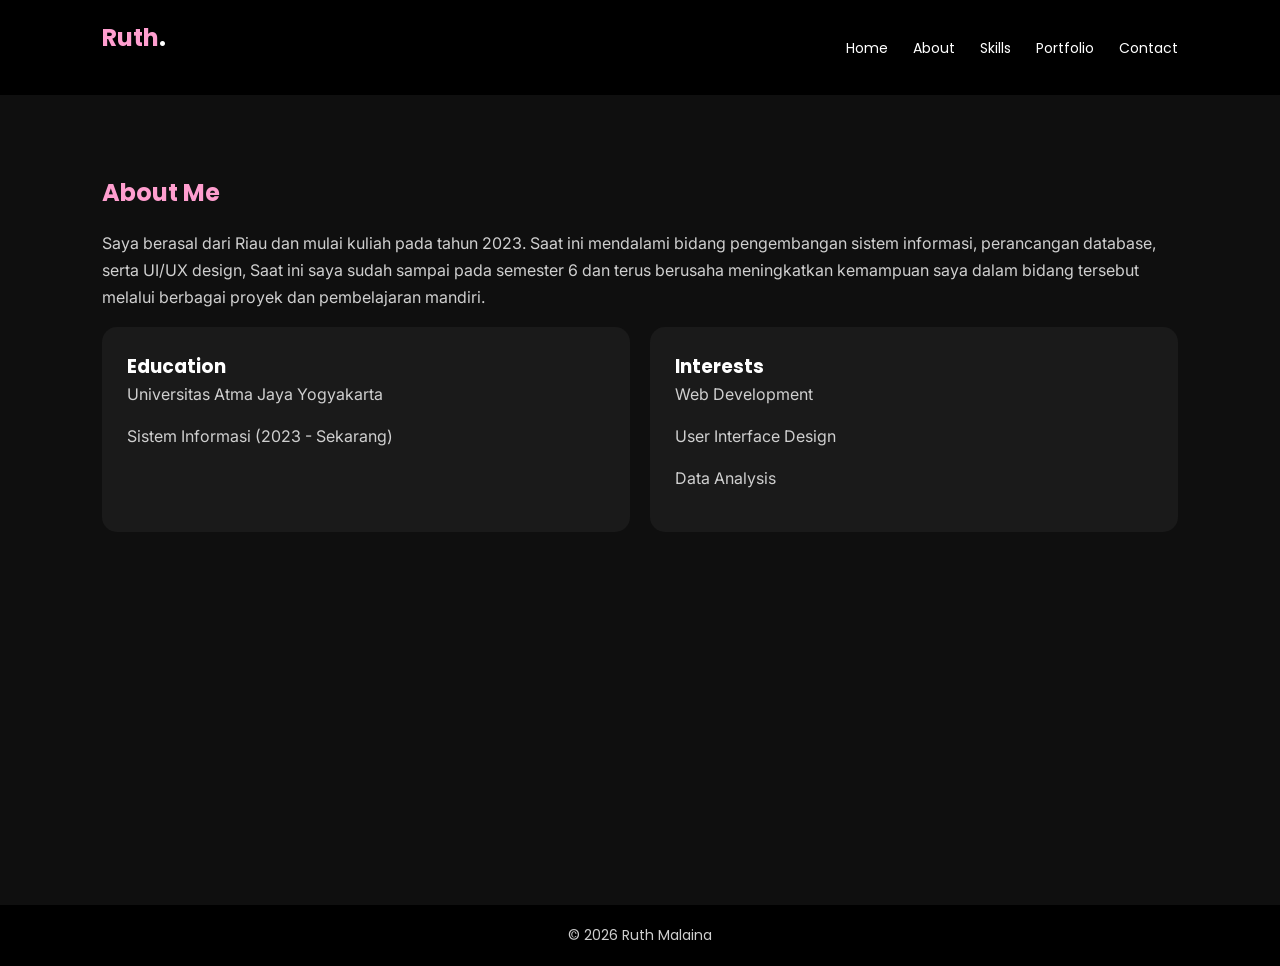
==== about.html @ 541fd56d "update" ====
<!DOCTYPE html>
<html>
<head>
  <title>About | Ruth Malaina</title>
  <link rel="stylesheet" href="style.css">
</head>
<body>

<nav>
  <h2 class="logo">Ruth<span>.</span></h2>
  <ul>
    <li><a href="index.html">Home</a></li>
    <li><a href="about.html">About</a></li>
    <li><a href="skills.html">Skills</a></li>
    <li><a href="portfolio.html">Portfolio</a></li>
    <li><a href="contact.html">Contact</a></li>
  </ul>
</nav>

<section>
  <h2>About Me</h2>
  <p>
    Saya berasal dari Riau dan mulai kuliah pada tahun 2023.
    Saat ini mendalami bidang pengembangan sistem informasi,
    perancangan database, serta UI/UX design,
    Saat ini saya sudah sampai pada semester 6 dan terus berusaha meningkatkan kemampuan saya
    dalam bidang tersebut melalui berbagai proyek dan pembelajaran mandiri.
    
  </p>

  <div class="grid">
    <div class="card">
      <h3>Education</h3>
      <p>Universitas Atma Jaya Yogyakarta</p>
      <p>Sistem Informasi (2023 - Sekarang)</p>
    </div>

    <div class="card">
      <h3>Interests</h3>
      <p>Web Development</p>
      <p>User Interface Design</p>
      <p>Data Analysis</p>
    </div>
  </div>
</section>

<footer>
  © 2026 Ruth Malaina
</footer>

</body>
</html>
---- style.css ----
@import url("https://fonts.googleapis.com/css2?family=Poppins:wght@600;700&family=Inter:wght@400;500&display=swap");

:root {
  --pink: #ff9ecf;
  --dark: #0f0f0f;
  --soft-dark: #1a1a1a;
  --gray: #cfcfcf;
}

* {
  margin: 0;
  padding: 0;
  box-sizing: border-box;
  font-family: "Poppins", sans-serif;
}

body {
  background: var(--dark);
  color: white;
}

/* NAVBAR */
nav {
  display: flex;
  justify-content: space-between;
  align-items: center;
  padding: 20px 8%;
  background: black;
}

.logo {
  color: var(--pink);
}

.logo span {
  color: white;
}

nav ul {
  display: flex;
  gap: 25px;
}

nav ul li {
  list-style: none;
}

nav ul li a {
  color: white;
  text-decoration: none;
  font-size: 14px;
  position: relative;
  transition: 0.3s;
}

nav ul li a:hover {
  color: var(--pink);
}

/* GENERAL SECTION */
section {
  padding: 80px 8%;
  min-height: 90vh;
}

h1, h2 {
  color: var(--pink);
  margin-bottom: 20px;
}

p {
  font-family: "Inter", sans-serif;
  color: var(--gray);
  line-height: 1.7;
  margin-bottom: 15px;
}

/* BUTTON */
.btn {
  display: inline-block;
  margin-top: 20px;
  padding: 12px 25px;
  background: var(--pink);
  color: black;
  border-radius: 30px;
  text-decoration: none;
  transition: 0.3s;
}

.btn:hover {
  background: white;
}

/* CARD */
.card {
  background: var(--soft-dark);
  padding: 25px;
  border-radius: 15px;
  margin-bottom: 20px;
  transition: 0.3s;
}

.card:hover {
  transform: translateY(-5px);
  background: #2a2a2a;
}

/* GRID */
.grid {
  display: grid;
  grid-template-columns: repeat(auto-fit, minmax(250px, 1fr));
  gap: 20px;
}

/* FOOTER */
footer {
  text-align: center;
  padding: 20px;
  background: black;
  font-size: 14px;
  color: var(--gray);

  /* ===================== */
/* HOME VERTICAL STYLE */
/* ===================== */

.home {
  display: flex;
  flex-direction: column;
  justify-content: center;
  align-items: center;
  height: 100vh;              /* full 1 layar */
  text-align: center;
  gap: 20px;
  padding: 40px 8%;
}

/* FOTO */
.home-image img {
  width: 180px;               /* diperkecil */
  height: 180px;
  object-fit: cover;
  border-radius: 50%;         /* jadi lingkaran */
  border: 4px solid var(--pink);
  box-shadow: 0 8px 20px rgba(0,0,0,0.5);
}

/* TEXT */
.home-content h1 {
  font-size: 36px;
  margin-top: 10px;
}

.home-content h2 {
  font-size: 18px;
  color: white;
}

.home-content p {
  max-width: 500px;
  font-size: 14px;
  margin: 0 auto;
}

/* BUTTON */
.home-content .btn {
  margin-top: 15px;
}
}
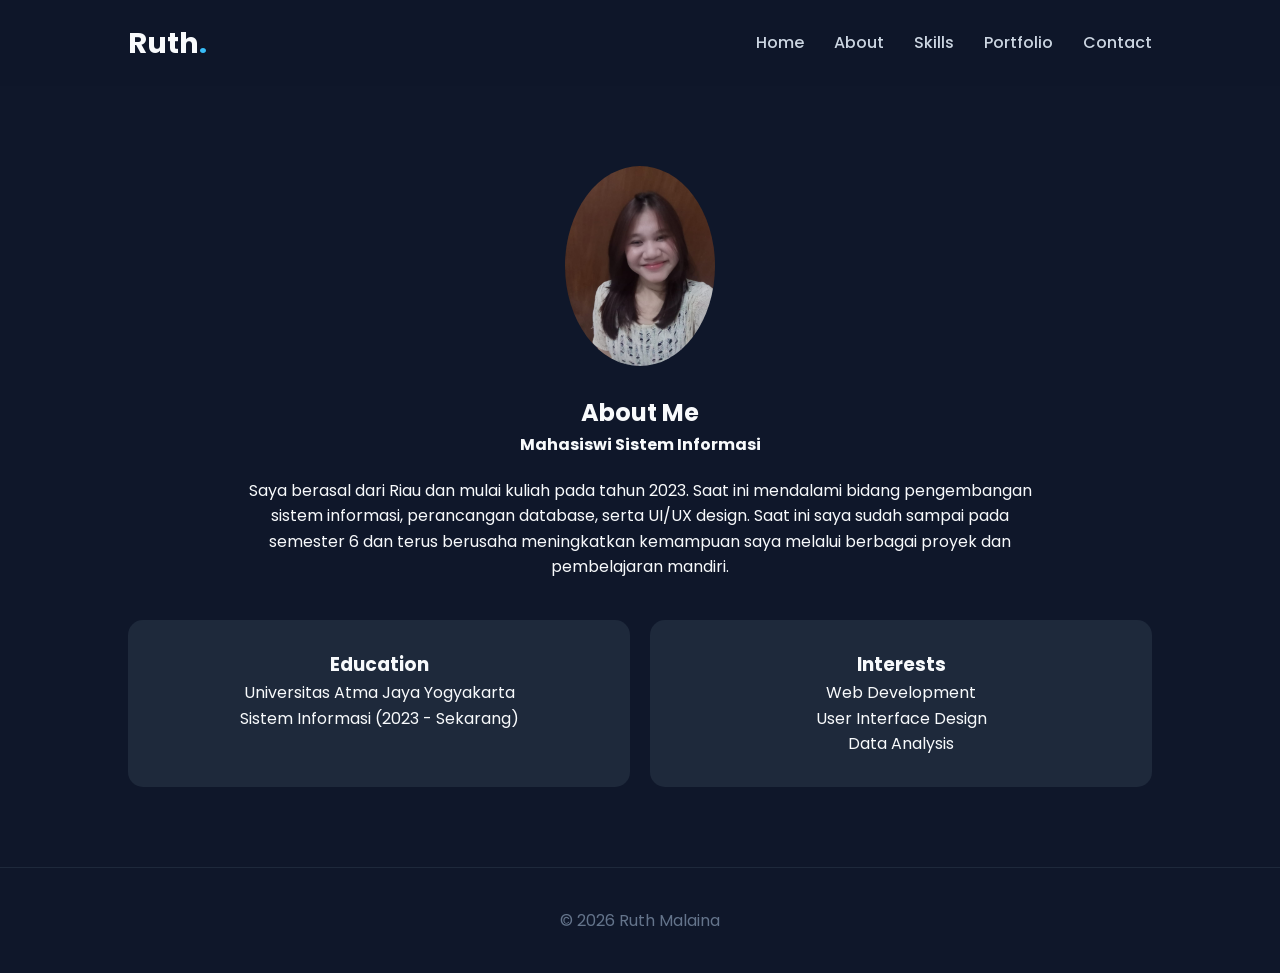
==== commit 7fa1f04e: "update update" ====
--- a/about.html
+++ b/about.html
@@ -17,18 +17,24 @@
   </ul>
 </nav>
 
-<section>
-  <h2>About Me</h2>
-  <p>
+<section class="about">
+
+  <div class="about-header">
+    <img src="RuthMalaina.jpeg" alt="Ruth Malaina">
+    <h2>About Me</h2>
+    <h4>Mahasiswi Sistem Informasi</h4>
+  </div>
+
+  <p class="about-desc">
     Saya berasal dari Riau dan mulai kuliah pada tahun 2023.
     Saat ini mendalami bidang pengembangan sistem informasi,
-    perancangan database, serta UI/UX design,
-    Saat ini saya sudah sampai pada semester 6 dan terus berusaha meningkatkan kemampuan saya
-    dalam bidang tersebut melalui berbagai proyek dan pembelajaran mandiri.
-    
+    perancangan database, serta UI/UX design.
+    Saat ini saya sudah sampai pada semester 6 dan terus berusaha
+    meningkatkan kemampuan saya melalui berbagai proyek
+    dan pembelajaran mandiri.
   </p>
 
-  <div class="grid">
+  <div class="about-cards">
     <div class="card">
       <h3>Education</h3>
       <p>Universitas Atma Jaya Yogyakarta</p>
@@ -42,6 +48,7 @@
       <p>Data Analysis</p>
     </div>
   </div>
+
 </section>
 
 <footer>
--- a/style.css
+++ b/style.css
@@ -1,169 +1,467 @@
-@import url("https://fonts.googleapis.com/css2?family=Poppins:wght@600;700&family=Inter:wght@400;500&display=swap");
-
-:root {
-  --pink: #ff9ecf;
-  --dark: #0f0f0f;
-  --soft-dark: #1a1a1a;
-  --gray: #cfcfcf;
-}
+/* Import Font */
+@import url('https://fonts.googleapis.com/css2?family=Poppins:wght@300;400;600;700&display=swap');
 
 * {
-  margin: 0;
-  padding: 0;
-  box-sizing: border-box;
-  font-family: "Poppins", sans-serif;
+    margin: 0;
+    padding: 0;
+    box-sizing: border-box;
+    font-family: 'Poppins', sans-serif;
 }
 
 body {
-  background: var(--dark);
-  color: white;
+    background-color: #0f172a; /* Dark Navy */
+    color: #f8fafc;
+    line-height: 1.6;
+    overflow-x: hidden;
 }
 
 /* NAVBAR */
 nav {
-  display: flex;
-  justify-content: space-between;
-  align-items: center;
-  padding: 20px 8%;
-  background: black;
+    display: flex;
+    justify-content: space-between;
+    align-items: center;
+    padding: 20px 10%;
+    background: rgba(15, 23, 42, 0.9);
+    backdrop-filter: blur(10px);
+    position: sticky;
+    top: 0;
+    z-index: 1000;
 }
 
 .logo {
-  color: var(--pink);
+    font-size: 1.8rem;
+    font-weight: 700;
 }
 
 .logo span {
-  color: white;
+    color: #38bdf8;
 }
 
 nav ul {
-  display: flex;
-  gap: 25px;
-}
-
-nav ul li {
-  list-style: none;
+    display: flex;
+    list-style: none;
+    gap: 30px;
 }
 
 nav ul li a {
-  color: white;
-  text-decoration: none;
-  font-size: 14px;
-  position: relative;
-  transition: 0.3s;
+    text-decoration: none;
+    color: #cbd5e1;
+    font-weight: 500;
+    transition: 0.3s;
 }
 
 nav ul li a:hover {
-  color: var(--pink);
-}
-
-/* GENERAL SECTION */
-section {
-  padding: 80px 8%;
-  min-height: 90vh;
-}
-
-h1, h2 {
-  color: var(--pink);
-  margin-bottom: 20px;
-}
-
-p {
-  font-family: "Inter", sans-serif;
-  color: var(--gray);
-  line-height: 1.7;
-  margin-bottom: 15px;
-}
-
-/* BUTTON */
-.btn {
-  display: inline-block;
-  margin-top: 20px;
-  padding: 12px 25px;
-  background: var(--pink);
-  color: black;
-  border-radius: 30px;
-  text-decoration: none;
-  transition: 0.3s;
-}
-
-.btn:hover {
-  background: white;
-}
-
-/* CARD */
+    color: #38bdf8;
+}
+
+.btn-nav {
+    background: #38bdf8;
+    color: #0f172a !important;
+    padding: 8px 20px;
+    border-radius: 5px;
+}
+
+/* HERO SECTION */
+.hero {
+    display: flex;
+    align-items: center;
+    justify-content: space-between;
+    padding: 100px 10%;
+    min-height: 90vh;
+}
+
+.hero-left {
+    flex: 1;
+}
+
+.hero-left h4 {
+    color: #38bdf8;
+    font-size: 1.2rem;
+    margin-bottom: 10px;
+}
+
+.hero-left h1 {
+    font-size: 4rem;
+    margin-bottom: 10px;
+}
+
+.hero-left h3 {
+    font-size: 1.5rem;
+    color: #94a3b8;
+    margin-bottom: 20px;
+}
+
+.hero-left p {
+    max-width: 500px;
+    margin-bottom: 30px;
+    color: #cbd5e1;
+}
+
+.hero-right {
+    flex: 1;
+    display: flex;
+    justify-content: center;
+}
+
+.hero-right img {
+    width: 350px;
+    height: 350px;
+    object-fit: cover;
+    border-radius: 30% 70% 70% 30% / 30% 30% 70% 70%; /* Variasi bentuk unik */
+    border: 5px solid #38bdf8;
+    box-shadow: 0 0 50px rgba(56, 189, 248, 0.2);
+}
+
+/* BUTTONS */
+.hero-buttons {
+    display: flex;
+    gap: 15px;
+}
+
+.btn-main, .btn-outline {
+    padding: 12px 25px;
+    text-decoration: none;
+    border-radius: 5px;
+    font-weight: 600;
+    transition: 0.3s;
+}
+
+.btn-main {
+    background: #38bdf8;
+    color: #0f172a;
+}
+
+.btn-outline {
+    border: 2px solid #38bdf8;
+    color: #38bdf8;
+}
+
+.btn-main:hover { transform: translateY(-5px); }
+
+/* ABOUT SECTION */
+.about {
+    padding: 80px 10%;
+    text-align: center;
+}
+
+.about-header img {
+    width: 150px;
+    border-radius: 50%;
+    margin-bottom: 20px;
+}
+
+.about-desc {
+    max-width: 800px;
+    margin: 20px auto 40px;
+}
+
+.about-cards {
+    display: grid;
+    grid-template-columns: repeat(auto-fit, minmax(250px, 1fr));
+    gap: 20px;
+}
+
 .card {
-  background: var(--soft-dark);
-  padding: 25px;
-  border-radius: 15px;
-  margin-bottom: 20px;
-  transition: 0.3s;
-}
-
-.card:hover {
-  transform: translateY(-5px);
-  background: #2a2a2a;
-}
-
-/* GRID */
-.grid {
-  display: grid;
-  grid-template-columns: repeat(auto-fit, minmax(250px, 1fr));
-  gap: 20px;
+    background: #1e293b;
+    padding: 30px;
+    border-radius: 15px;
+    transition: 0.3s;
+}
+
+.card:hover { border: 1px solid #38bdf8; }
+
+/* --- SECTION SKILLS (BIRU) --- */
+.skills { 
+    padding: 80px 10%; 
+}
+
+.skills-header {
+    text-align: center;
+    margin-bottom: 50px;
+}
+
+/* Wrapper untuk membagi Skill (Kiri) dan Tools (Kanan) */
+.skills-wrapper {
+    display: flex;
+    gap: 50px;
+    align-items: flex-start;
+}
+
+/* SISI KIRI: Daftar Progress Bar */
+.skill-list {
+    flex: 1.5; /* Lebih lebar dari kotak tools */
+}
+
+.skill-item { 
+    margin-bottom: 25px; 
+}
+
+.skill-item h3 {
+    font-size: 1rem;
+    margin-bottom: 8px;
+    color: #cbd5e1;
+}
+
+.progress {
+    background: #1e293b;
+    height: 12px;
+    border-radius: 10px;
+}
+
+.progress span {
+    display: block;
+    height: 100%;
+    background: #38bdf8; /* Warna Biru */
+    border-radius: 10px;
+    box-shadow: 0 0 10px rgba(56, 189, 248, 0.3);
+}
+
+/* SISI KANAN: Kotak Tools */
+.tools-sidebar {
+    flex: 1;
+    background: #1e293b;
+    padding: 30px;
+    border-radius: 20px;
+    border: 1px solid #334155;
+}
+
+.tools-sidebar h3 {
+    text-align: center;
+    margin-bottom: 25px;
+    color: #38bdf8;
+    font-size: 1.2rem;
+}
+
+/* Grid Icon di dalam kotak */
+.tools-grid-mini {
+    display: grid;
+    grid-template-columns: repeat(2, 1fr);
+    gap: 20px;
+}
+
+.tool-box-mini {
+    text-align: center;
+}
+
+.tool-box-mini img {
+    width: 45px;
+    height: 45px;
+    object-fit: contain;
+    margin-bottom: 8px;
+    transition: 0.3s;
+}
+
+.tool-box-mini p {
+    font-size: 0.8rem;
+    color: #94a3b8;
+}
+
+.tool-box-mini:hover img {
+    transform: translateY(-5px);
+    filter: drop-shadow(0 0 5px #38bdf8);
+}
+
+/* Responsif untuk layar HP */
+@media (max-width: 850px) {
+    .skills-wrapper {
+        flex-direction: column;
+    }
+    .skill-list, .tools-sidebar {
+        width: 100%;
+    }
+}
+
+/* --- SECTION PORTFOLIO --- */
+.portfolio {
+    padding: 80px 10%;
+}
+
+.portfolio-header {
+    text-align: center;
+    margin-bottom: 50px;
+}
+
+.portfolio-header h2 {
+    font-size: 2.5rem;
+    color: #f8fafc;
+}
+
+.portfolio-desc {
+    color: #94a3b8;
+    max-width: 700px;
+    margin: 10px auto;
+}
+
+/* Grid Layout */
+.portfolio-grid {
+    display: grid;
+    grid-template-columns: repeat(auto-fit, minmax(320px, 1fr));
+    gap: 30px;
+}
+
+/* Project Card */
+.project-card {
+    background: #1e293b;
+    border-radius: 15px;
+    overflow: hidden;
+    border: 1px solid #334155;
+    transition: transform 0.3s ease, border-color 0.3s ease;
+}
+
+.project-card:hover {
+    transform: translateY(-10px);
+    border-color: #38bdf8;
+}
+
+/* Image Wrapper & Category Tag */
+.project-img-wrapper {
+    position: relative;
+    height: 200px;
+}
+
+.project-img-wrapper img {
+    width: 100%;
+    height: 100%;
+    object-fit: cover;
+}
+
+.project-category {
+    position: absolute;
+    top: 15px;
+    left: 15px;
+    background: rgba(56, 189, 248, 0.9);
+    color: #0f172a;
+    padding: 5px 12px;
+    font-size: 0.75rem;
+    font-weight: 700;
+    border-radius: 20px;
+    text-transform: uppercase;
+}
+
+/* Content */
+.project-content {
+    padding: 25px;
+}
+
+.project-content h3 {
+    margin-bottom: 15px;
+    color: #38bdf8;
+    font-size: 1.3rem;
+}
+
+.project-content p {
+    font-size: 0.9rem;
+    color: #cbd5e1;
+    margin-bottom: 20px;
+    line-height: 1.5;
+}
+
+/* Tech Tags */
+.tech {
+    display: flex;
+    flex-wrap: wrap;
+    gap: 8px;
+    margin-bottom: 25px;
+}
+
+.tech span {
+    background: #334155;
+    color: #38bdf8;
+    padding: 4px 10px;
+    border-radius: 4px;
+    font-size: 0.75rem;
+    font-weight: 600;
+}
+
+/* Links */
+.project-links {
+    display: flex;
+    gap: 10px;
+}
+
+.btn-small {
+    background: #38bdf8;
+    color: #0f172a;
+    text-decoration: none;
+    padding: 8px 15px;
+    border-radius: 5px;
+    font-size: 0.85rem;
+    font-weight: 600;
+    transition: 0.3s;
+}
+
+.btn-small:hover {
+    background: #7dd3fc;
+}
+
+.project-links .btn-outline {
+    margin-left: 0; /* Override margin lama */
+    padding: 6px 13px;
+    font-size: 0.85rem;
+}
+
+/* CONTACT SECTION */
+.contact {
+    display: flex;
+    padding: 80px 10%;
+    gap: 50px;
+}
+
+.contact-left, .contact-right { flex: 1; }
+
+.contact-social { margin-top: 30px; }
+
+.social-box {
+    display: flex;
+    align-items: center;
+    gap: 15px;
+    margin-bottom: 20px;
+    background: #1e293b;
+    padding: 15px;
+    border-radius: 10px;
+}
+
+.social-box img { width: 30px; }
+
+form {
+    display: flex;
+    flex-direction: column;
+    gap: 15px;
+    background: #1e293b;
+    padding: 30px;
+    border-radius: 15px;
+}
+
+form input, form textarea {
+    padding: 12px;
+    background: #0f172a;
+    border: 1px solid #334155;
+    color: white;
+    border-radius: 5px;
+}
+
+form button {
+    background: #38bdf8;
+    border: none;
+    padding: 15px;
+    font-weight: bold;
+    cursor: pointer;
+    border-radius: 5px;
 }
 
 /* FOOTER */
 footer {
-  text-align: center;
-  padding: 20px;
-  background: black;
-  font-size: 14px;
-  color: var(--gray);
-
-  /* ===================== */
-/* HOME VERTICAL STYLE */
-/* ===================== */
-
-.home {
-  display: flex;
-  flex-direction: column;
-  justify-content: center;
-  align-items: center;
-  height: 100vh;              /* full 1 layar */
-  text-align: center;
-  gap: 20px;
-  padding: 40px 8%;
-}
-
-/* FOTO */
-.home-image img {
-  width: 180px;               /* diperkecil */
-  height: 180px;
-  object-fit: cover;
-  border-radius: 50%;         /* jadi lingkaran */
-  border: 4px solid var(--pink);
-  box-shadow: 0 8px 20px rgba(0,0,0,0.5);
-}
-
-/* TEXT */
-.home-content h1 {
-  font-size: 36px;
-  margin-top: 10px;
-}
-
-.home-content h2 {
-  font-size: 18px;
-  color: white;
-}
-
-.home-content p {
-  max-width: 500px;
-  font-size: 14px;
-  margin: 0 auto;
-}
-
-/* BUTTON */
-.home-content .btn {
-  margin-top: 15px;
-}
+    text-align: center;
+    padding: 40px;
+    background: #0f172a;
+    border-top: 1px solid #1e293b;
+    color: #64748b;
+}
+
+/* RESPONSIVE */
+@media (max-width: 768px) {
+    .hero, .contact { flex-direction: column; text-align: center; }
+    nav ul { display: none; } /* Sederhananya kita sembunyikan di mobile */
+    .hero-left h1 { font-size: 2.5rem; }
+    .hero-right img { width: 250px; height: 250px; }
 }
